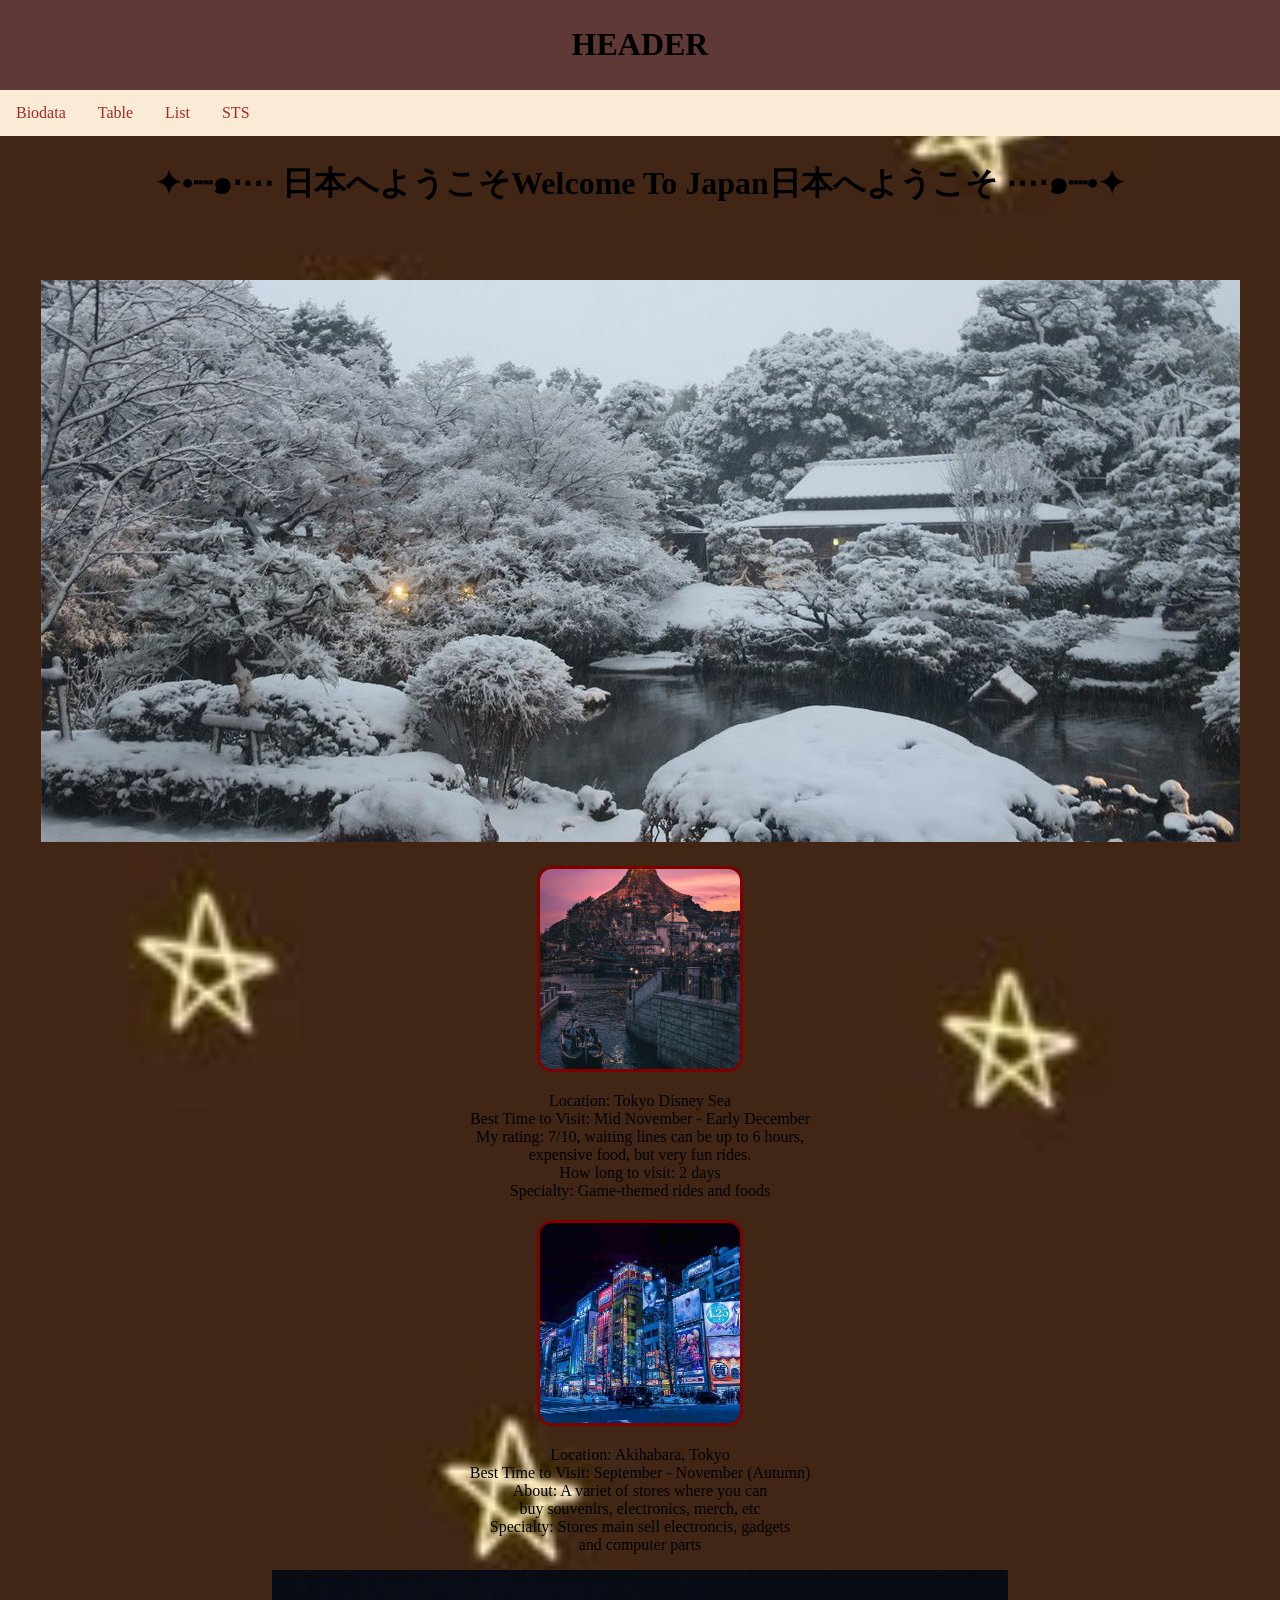
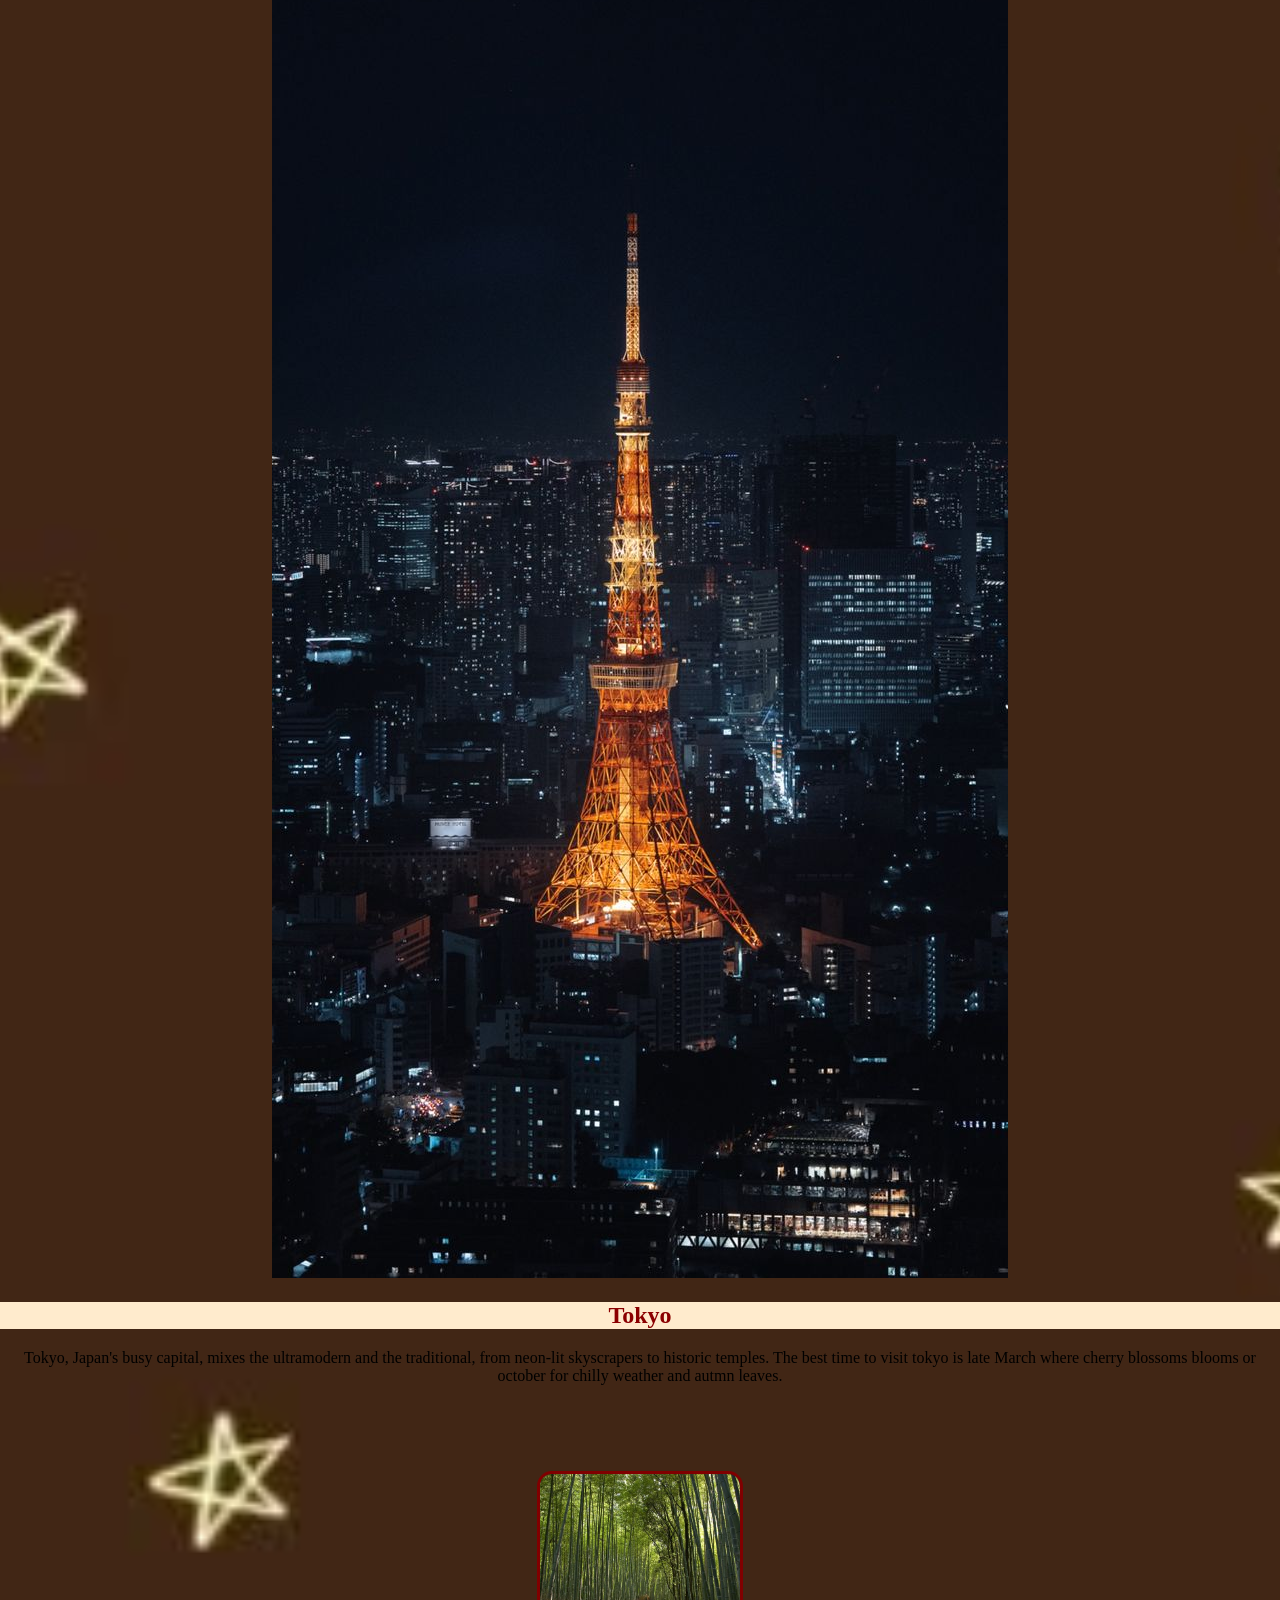
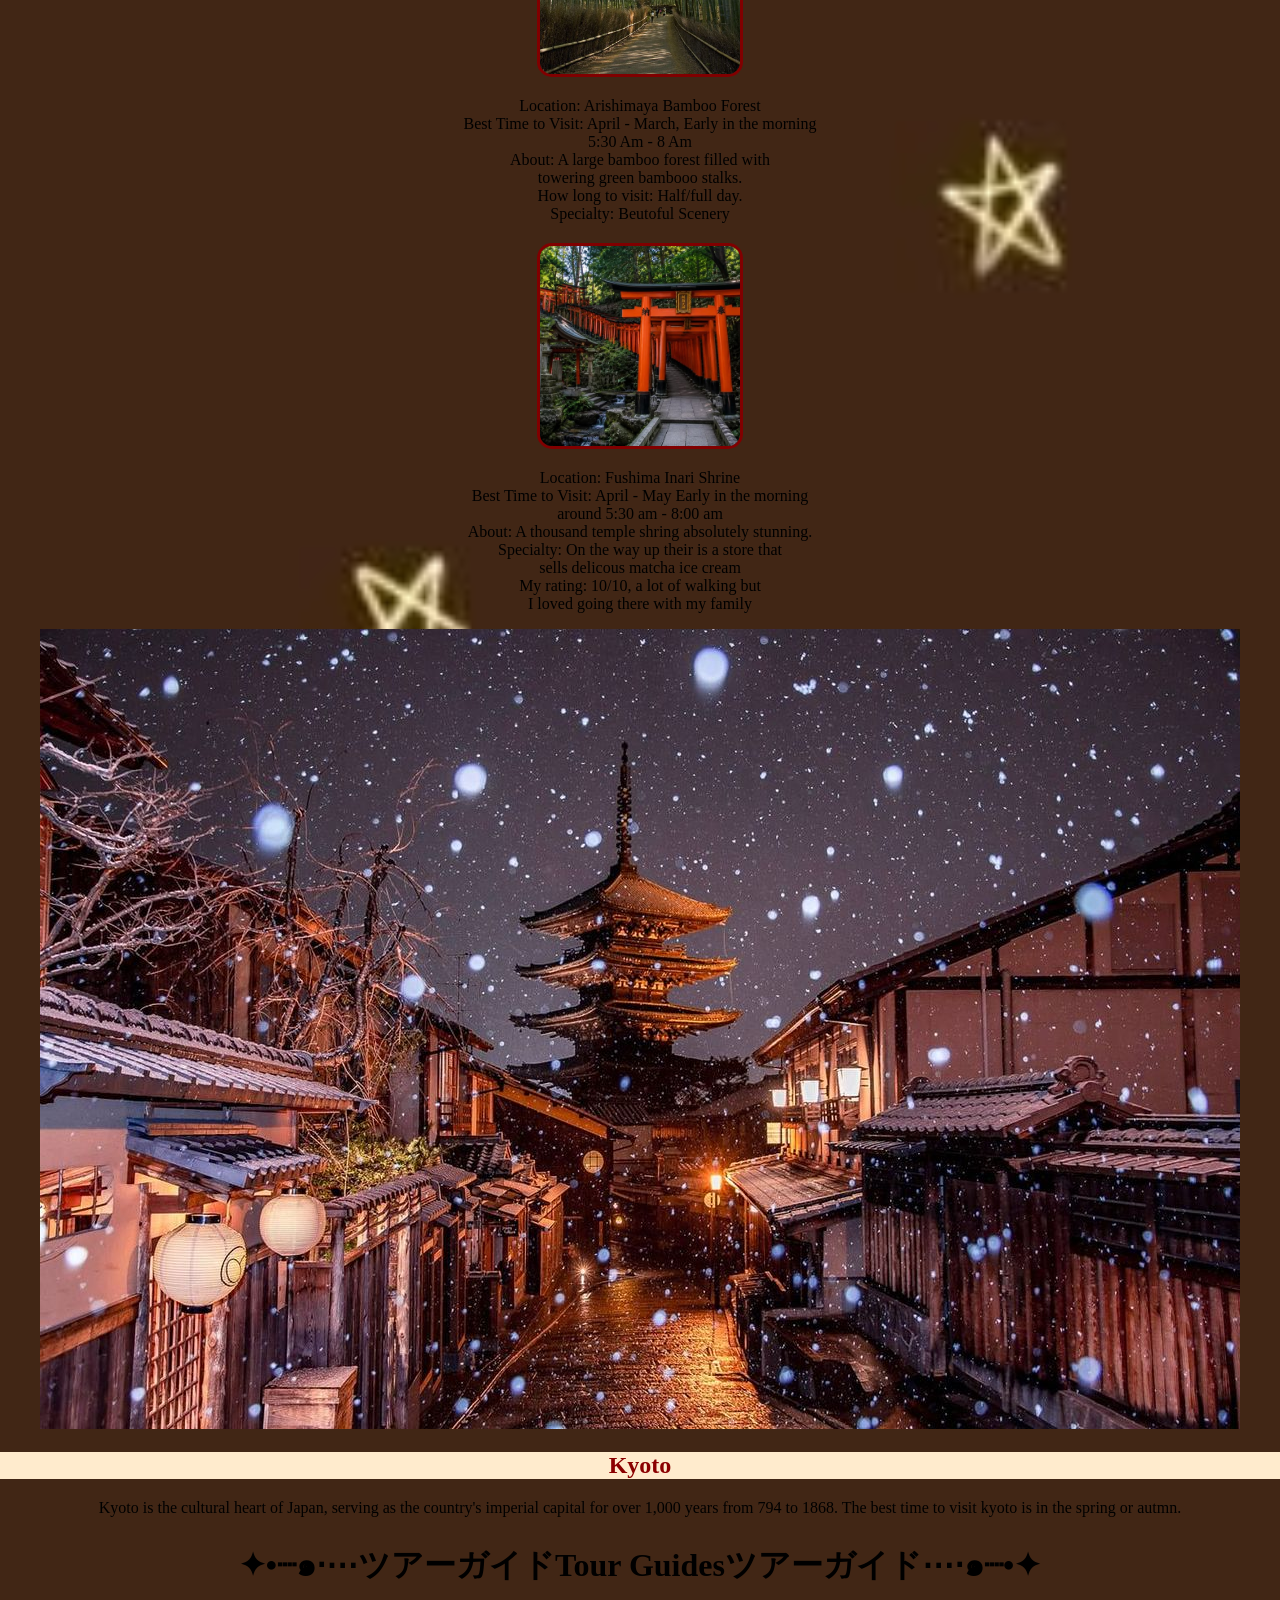
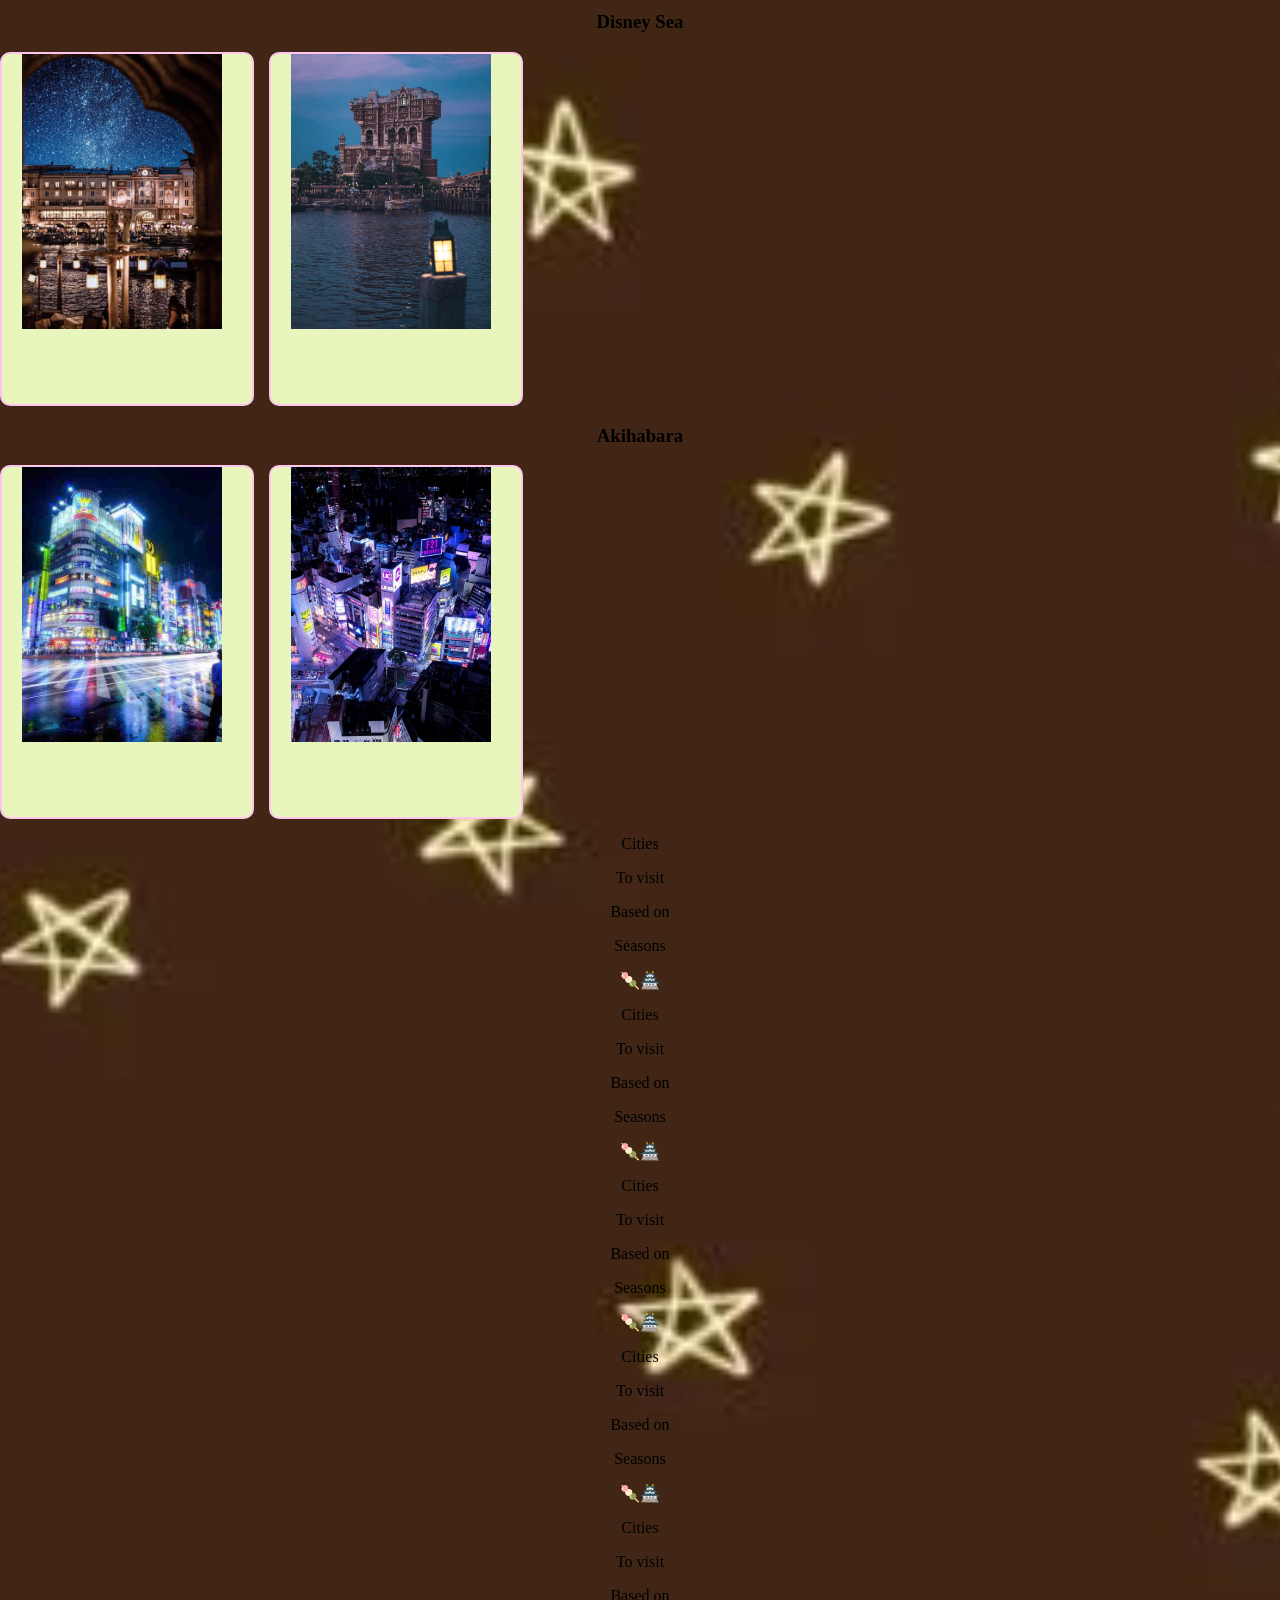
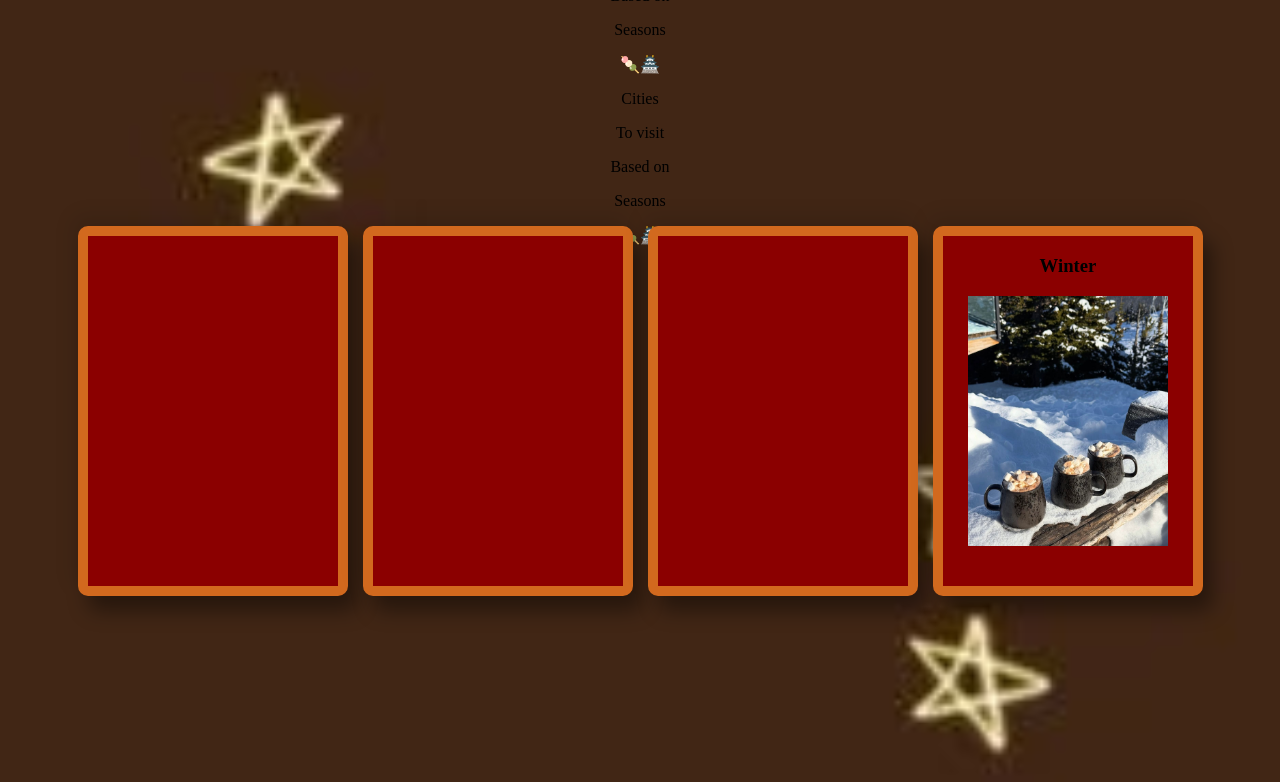
==== STS_92_6.html @ b83f10e2 "Add files via upload" ====
<!DOCTYPE html>
<html>
       <head>
        <title>Layout Website</title>
        <link rel="stylesheet" href="index.css">
    </head>
    <body>
        <!-- Membuat Header -->
        <div class="header">
            <h1>HEADER</h1>
        </div>
        <!-- Membuat menu/navigator bar -->
         <div class="topnav">
            <a href="index.html">Biodata</a>
            <a href="table2.html">Table</a>
            <a href="list.html">List</a>
            <a href="STS_92_6.html">STS</a>
         </div>
         <!-- Membuat content -->
           <head>
    <head>
        <title>Wisata Luar Negeri</title>
        <link rel="stylesheet" href="index.css">
    </head>
    <body>
        <center>
            <div class="text-container">
            <div class="scrolling">
            <h1 class="a">✦•┈๑⋅⋯ 日本へようこそWelcome To Japan日本へようこそ ⋯⋅๑┈•✦</h1>
            </div>
            </div>
            <div class="extra"></div>
            <div class="Japan">
                <img src="tokyosnow.jpg">
            </div>
            <div class="tokyo">
                <div class="placecards">
                    <div class="extra2"></div>
                   <div class="disney">
                
                <div class="foto">
                    <img src="disneyc2.jpg" class="top">
                    <Img src="disneycfood.jpg" class="bottom">
                </div>
                <p>
                    Location: Tokyo Disney Sea<br>
                    Best Time to Visit: Mid November - Early December <br>
                    My rating: 7/10, waiting lines can be up to 6 hours, <br>
                    expensive food, but very fun rides.<br>
                    How long to visit: 2 days <br>
                    Specialty: Game-themed rides and foods<br>
                </p>
            </div>
            <div class="disney">
                <div class="foto">
                    <img src="akihabara.jpg" class="top">
                    <Img src="tokyonight.jpg" class="bottom">
                </div>
                <p>
                    Location: Akihabara, Tokyo<br>
                    Best Time to Visit: September - November (Autumn) <br>
                    About: A variet of stores where you can<br>
                    buy souvenirs, electronics, merch, etc <br>
                    Specialty: Stores main sell electroncis, gadgets <br>
                    and computer parts <br>
                </p>
            </div>
                </div>
                <div class="citycontainer">
                <div class="citycards">
                <div class="cityimage">
                    <img src="tokyotower.jpg">
                </div>
                <div class="cityinfo">
                    <h2>Tokyo</h2>
                    <p class="b">Tokyo, Japan's busy capital, mixes the ultramodern and the traditional, from neon-lit skyscrapers to historic temples.
                        The best time to visit tokyo is late March where cherry blossoms blooms or october for chilly weather and autmn leaves.
                    </p>
                </div>
                </div>
                </div>
                </div>
                <div class="extra"></div>
                <div class="tokyo">
                <div class="placecards">
                    <div class="extra2"></div>
                   <div class="disney">
                
                <div class="foto">
                    <img src="bambu.jpg" class="top">
                    <Img src="bambu2.jpg" class="bottom">
                </div>
                <p>
                    Location: Arishimaya Bamboo Forest<br>
                    Best Time to Visit: April - March, Early in the morning <br>
                    5:30 Am - 8 Am <br>
                    About: A large bamboo forest filled with <br>
                    towering green bambooo stalks.<br>
                    How long to visit: Half/full day.<br>
                    Specialty: Beutoful Scenery<br>
                </p>
            </div>
            <div class="disney">
                <div class="foto">
                    <img src="inarishrine.jpg" class="top">
                    <Img src="meshrine.jpeg" class="bottom">
                </div>
                <p>
                    Location: Fushima Inari Shrine<br>
                    Best Time to Visit: April - May Early in the morning <br>
                    around 5:30 am - 8:00 am <br>
                    About: A thousand temple shring absolutely stunning.<br>
                    Specialty: On the way up their is a store that <br>
                    sells delicous matcha ice cream <br>
                    My rating: 10/10, a lot of walking but <br>
                    I loved going there with my family <br>
                </p>
            </div>
                </div>
                <div class="citycontainer">
                <div class="citycards">
                <div class="cityimage">
                    <img src="kyotonight.jpg">
                </div>
                <div class="cityinfo">
                    <h2>Kyoto</h2>
                    <p class="b">Kyoto is the cultural heart of Japan, serving as the country's imperial capital for over 1,000 years from 794 to 1868.
                        The best time to visit kyoto is in the spring or autmn.
                    </p>
                </div>
                </div>
                </div>
                </div>
            
             <div class="text-container">
            <div class="scrolling">
            <h1 class="a">✦•┈๑⋅⋯ツアーガイドTour Guidesツアーガイド⋯⋅๑┈•✦</h1>
            </div>
            </div>
            <div class="guides">
            <div class="links">
            <h3 class="c"> Disney Sea</h3>
            <div class="relative-container">
            <div class="movie">
            <div class="move">
            <img src="tourdisneyimg.jpg" class="top">
            <video autoplay muted loop playsinline src="disneytour1.mp4" type="video/mp4" class="bottom"> </video>
            </div>
           </div>
           <div class="movie">
            <div class="move">
            <img src="disneyctourimg.jpg" class="top">
            <video autoplay muted loop playsinline src="winterdisneyc.mp4" type="video/mp4" class="bottom"> </video>
            </div>
           </div>
             </div>
            </div>
            <div class="links">
            <h3 class="c"> Akihabara</h3>
            <div class="relative-container">
            <div class="movie">
            <div class="move">
            <img src="akihabarahori.jpg" class="top">
            <video autoplay muted loop playsinline src="akihabaratour2.mp4" type="video/mp4" class="bottom"> </video>
            </div>
           </div>
           <div class="movie">
            <div class="move">
            <img src="akihabarahorizontal.jpg" class="top">
            <video autoplay muted loop playsinline src="akihabaratour.mp4" type="video/mp4" class="bottom"> </video>
            </div>
           </div>
             </div>
            </div>
            </div>
            <div class="wrapper">
                <div class="marquee-text">
                    <div class="marquee-text-track">
                    <p>Cities</p>
                    <p> To visit</p>
                    <p> Based on</p>
                    <p>Seasons</p>
                    <p>🍡🏯</p>
                    <p aria-hidden="true">Cities</p>
                    <p aria-hidden="true"> To visit</p>
                    <p aria-hidden="true"> Based on</p>
                    <p aria-hidden="true">Seasons</p>
                    <p aria-hidden="true">🍡🏯</p>
                    <p aria-hidden="true">Cities</p>
                    <p aria-hidden="true"> To visit</p>
                    <p aria-hidden="true"> Based on</p>
                    <p aria-hidden="true">Seasons</p>
                    <p aria-hidden="true">🍡🏯</p>
                    <p aria-hidden="true">Cities</p>
                    <p aria-hidden="true"> To visit</p>
                    <p aria-hidden="true"> Based on</p>
                    <p aria-hidden="true">Seasons</p>
                    <p aria-hidden="true">🍡🏯</p>
                    <p aria-hidden="true">Cities</p>
                    <p aria-hidden="true"> To visit</p>
                    <p aria-hidden="true"> Based on</p>
                    <p aria-hidden="true">Seasons</p>
                    <p aria-hidden="true">🍡🏯</p>
                    <p aria-hidden="true">Cities</p>
                    <p aria-hidden="true"> To visit</p>
                    <p aria-hidden="true"> Based on</p>
                    <p aria-hidden="true">Seasons</p>
                    <p aria-hidden="true">🍡🏯</p>
                    </div>
                </div>
            </div>
            <div class="tokyo">
            <div class="parent-container">
            <div class="containment">
            <div class="card2">
                <div class="card-face-front">
                <h3 class="szn">Summer</h3>
                <img src="summerjp.jpg" alt="Summer">
                </div>
                <div class="card-face-back">
                    <h3 class="szn">Sapporo</h3>
                    <img src="sapporodbudha.jpg" alt="Budha">
                    <p class="sap">Located further in the North, Sapporo has the perfect weather for the Summer. The city comes alive in the Summer with a massive, lively outdoor beer festival in Odori Park. Feeling too hot? Try out the local favorite rich milk-based soft serve icecream. No matter how hot it is, its important to try to keep you cool. Eat your favorite dessert as you stroll through the vast Moernumo Park. </p>
                </div>
            </div>
            </div>
            <div class="containment">
            <div class="card2">
            <div class="card-face-front">
                <h3 class="szn">Spring</h3>
                <img src="springjpn.jpg" alt="Spring">
            </div>
            <div class="card-face-back">
                <h3 class="szn">Kyoto</h3>
                <img src="kyotospring.jpg" alt="kyoto">
                <p class="sap"> In the spring, plent of Kyoto's cherry blossom tree blooms. Where you can view in the Philosper's Path. The chilly,pleasent weather makes it the perfect time for a stroll. Festivals such as Miyako Odori, a famous, traditional dance festival performed by geiko and maiko as well as Yatsura Matsuri held at a shrine to pray for health and ward off evil sickness takes place. </p>
            </div>
            </div>
            </div>
            <div class="containment">
            <div class="card2">
            <div class="card-face-front">
            <h3 class="szn">Fall</h3>
                <img src="Japanautmn.jpg" alt="Autmn">
            </div>
            <div class="card-face-back">
                <h3 class="szn">Tokyo</h3>
                <img src="tokyofall.jpg" alt="fall">
                <p class="sap"> Tokyo, Japan's busy capital, is a place lit brightly by lanterns and smiles. In the autmn, festivals ranging from Kichijōji Autumn Festival with up to 11 portable shrines parading in the midst of September to Mt. Takao Autumn Leaves Festival with music performances, food stalls, and beutiful autmn mountain scenery in Late October to mid-December</p>
            </div>
            </div>
            </div>
            <div class="containment">
            <div class="card2">
            <div class="card-face-front">
                <h3 class="szn">Winter</h3>
                <img src="winter.jpg" alt="Winter">
            </div>
            <div class="card-face-back">
                <h3 class="szn">Kanazawa</h3>
                <img src="kanazawawin.jpg" alt="kanazwa">
                <p class="sap">Kanazawa's blistful winter is the best place to spend your Christmas. Play in the snow at the stunning snow-covered Enroku-en Garden or try out the delicous local delicacies such as snow crab, sweet shrimp, and yellowtail (buri) or walk through the evening lights watching the striking winter illuminations Kanazawa Castle Park. Don't forget to pack your winter coat! It's important to remain warm in this chilly wheather. </p>
            </div>
            </div>
            </div>
            </div>
            </div>
            
        </center>
    </body>
</html>
---- index.css ----
index css
*{
    box-sizing: border-box
}

h1{
    font-family: 'Times New Roman', Times, serif;
}

body{
    margin: 0;
}

/* style header */
.header{
    background-color: rgb(94, 57, 54) ;
    padding: 5px;
    text-align: center;
}
/*styke untuk menu /topnav*/
.topnav{
    overflow: hidden;
    background-color: antiquewhite;
}
/*style untu menu/topnav*/
.topnav a{
    float: left;
    display: block;
    color: brown;
    text-align: center;
    padding: 14px 16px;
    text-decoration: none;
}
.topnav a:hover{
    background-color: cornsilk;
    color:brown;
}
.column{
    float:left;
    padding:10px;
}

.column.side{
    width:25%;
}
.column.middle{
    width:50%;
}
.row::after{
    content:"";
    display: table;
    clear: both;
}
.footer{
    background-color: rgb(73, 39, 39);
    text-align:center;
    padding:10px;
}
/*biodata*/
body{
    background-image: url(brownstars.jpg);
    background-size: cover;
    background-position: center;
}
.info{
    background-color:burlywood;
    width: 750px;
    border-radius: 10px;
    text-align:left;
    display: flex;
    border:5px solid maroon;
    align-items: center;
    gap: 20px
}
div.Title{
    background-color:beige;
    width: 500px;
}
.parent-container {
  display: flex;
  flex-direction: row;
  gap: 15px; 
  justify-content: center; 
  align-items: center;
}
h2{
    color: darkred;
    background-color:blanchedalmond;
}
h1{
    font-family: Georgia, 'Times New Roman', Times, serif;
}
div.mango{
 background-color: indianred;
    height: 400px;
    width: 250px; 
  border-radius: 20px;
  border:solid 10px burlywood;
  box-shadow: 0 50px 60px rgba(0, 0, 0, 50);
  /* Always put transition on the base class */
  transition: transform 0.3s ease, box-shadow 0.3s ease, background-color 0.3s ease; 
}

div.mango img{
    height: 300px;
    width: 200px;
}
div.mango:hover{
    transform: translateY(-20px);
    box-shadow: 0 12px 24px black(0.15);
    background-color:rgba(255, 128, 96, 100);
}
div.Favfood{
    width: 500px;
    background-color:maroon;
}
p.f{
    text-decoration:underline;
    text-decoration-style:dotted;
    text-decoration-color:goldenrod;
    color:blanchedalmond;
    font-size: 30px;
    font-family:'Times New Roman', Times, serif;
}
div.yogurt{
    background-color: indianred;
    height: 400px;
    width: 250px; 
  border-radius: 20px;
  border:solid 10px burlywood;
  box-shadow: 0 50px 60px rgba(0, 0, 0, 50);
  /* Always put transition on the base class */
  transition: transform 0.3s ease, box-shadow 0.3s ease, backgroud-color 0.3s ease; 
}

div.yogurt:hover{
   transform: translateY(-20px);
  box-shadow: 0 12px 24px rgba(0, 0, 0, 0.15);
  background-color:rgba(255, 128, 96, 100);
}

div.yogurt img{
    height: 280px;
    width: 200px;
}
div.seafood{
    background-color: indianred;
    height: 400px;
    width: 250px; 
  border-radius: 20px;
  border:solid 10px burlywood;
  box-shadow: 0 50px 60px rgba(0, 0, 0, 50);
  /* Always put transition on the base class */
  transition: transform 0.3s ease, box-shadow 0.3s ease; 
}
div.seafood img{
    height:280px;
    width: 200px;
}
div.seafood:hover{
   transform: translateY(-20px);
  box-shadow: 0 12px 24px rgba(0, 0, 0, 0.15);
  background-color:rgba(255, 128, 96, 100);
}
div.drink{
    background-color: indianred;
    height: 400px;
    width: 250px; 
  border-radius: 20px;
  border:solid 10px burlywood;
  box-shadow: 0 50px 60px rgba(0, 0, 0, 50);
  /* Always put transition on the base class */
  transition: transform 0.3s ease, box-shadow 0.3s ease; 
}
div.drink img{
    height:280px;
    width: 200px;
}
div.drink:hover{
    transform: translateY(-20px);
  box-shadow: 0 12px 24px rgba(0, 0, 0, 0.15);
  background-color:rgba(255, 128, 96, 100);
}
div.hobbie{
    width: 200px;
    background-color:maroon;
    border:solid,10px,chocolate;
    border-radius: 50%;
    align-items: center;

}
div.extra{
    height: 50px;
}
.carousel{
    display: flex;
  margin:20px auto;  
  width: 90%;
  overflow-x: auto;
}
.carousel::-webkit-scrollbar{
    display:none;
}
.group{
    display: flex;
    align-items: center;
    justify-content:center;
    gap: 1cm;
    animation: spin 10s infinite linear;
    padding-right: 1cm;
}
.card{
    flex: 0 0 5cm;
    height: 250px;
    width:250px;
    background-color:khaki;
    border:solid 10px maroon;
    border-radius: 20px;
}
.card img{
    height: 190px;
    width:175px;
}
@keyframes spin{
    from{translate:0;}
    to{translate:-100%;}
}
.containment{
    height: 300px;
    display: flex;
    justify-content: center;
    align-items: center;
    background-color: rgba(0, 0, 0, 0);
}
.card2{
    width:250px; height: 350px;
    background-color:darkred;
    position:relative;  
    transform-style: preserve-3d;
    transition: transform 3s;
    cursor: pointer;
    box-shadow: 10px 15px 20px rgba(0, 0, 0, 0.4),
    -5px -10px 20px rgba(0, 0, 0, 0.1);
    border-radius:10px;
    border: solid 10px chocolate;
}
.card2 img{
    width: 200px;
    height: 250px;
}

.card2:hover{
    transform: rotateY(180deg);
}
.card-face{
    position: absolute;
    width:100%;
    height: 100%;
    backface-visibility: hidden;
    display: flex;
    align-items: center;
    justify-content: center;
    border-radius: 10px;
    font-size: 40px;
}
.card-face-front{
    position: absolute;
    width: 100%;
    height: 100%;
    backface-visibility: hidden;
    background: darkred;
    border-radius:10px;
}
.card-face-back{
    position: absolute;
    width: 100%;
    height: 100%;
    backface-visibility: hidden;
    background: darkred;
    transform: rotateY(180deg);
    border-radius:10px;
}
div.foto{
    margin: 20px;
    position: relative;
    width: 200px;
    height: 200px;
    overflow: hidden;
    border-radius: 15px;
    cursor: pointer;
    display:flex;
    align-items: center;
    justify-content: center;
    border: 3px solid maroon;

}

div.foto img{
    gap: 20px;
    position: absolute;
    width: 100%;
    height: 100%;
    object-fit: cover;
    object-position: center;
    transition: transform 0.5s ease, opacity 0.5s ease;
}

div.foto img.top{
    opacity: 1;
    z-index: 2;
}

div.foto:hover img.top{
    opacity: 0;
    transform: scale(1,1);
}

div.foto img.bottom{
    opacity: 0;
    z-index: 1;
}

div.foto:hover img.bottom{
    opacity: 1;
    transform: scale(1,1);
}
.movie{
    width:250px; height: 350px;
    background-color:#e8f5bd;
    border:#fdc6eb solid 2px;  
    transition: transform 3s;
    border-radius:10px;
    cursor: pointer;
  

}
.movie img{
    width: 200px;
    height: 275px;
    object-fit: cover;
    object-position: center;
    transition: transform 0.5s ease, opacity 0.5s ease;
    position: absolute;
    display:block;
    margin-left: 20px;
    margin-bottom:30px;
}
.movie video{
    position: center;
    width: 200px;
    height: 275px;
    object-fit: cover;
    position: absolute;
    margin-left: 20px;
    margin-bottom:30px;
    display: block;
}
div.movie video.bottom{
    position: absolute;
    opacity: 0;
    z-index: 1;
    transition: transform 0.5s ease, opacity 0.5s ease;
    display:block;
    
}
div.movie:hover img.top{
    opacity: 0;
}

div.movie:hover video.bottom{
    opacity: 1;
}
div.relative-container{
    position:relative;
    display:flex;
    flex-direction: row;
    gap: 15px; 
   
}

.move{
    display: absolute; 
    justify-content: center; 
    align-items: center; 
    position: absolute;
    
}
/*biodata*/

/*next thing */
ol{
    list-style-type: upper-roman;
}
table,th,td{
    border: 1px solid;
    border-collapse:collapse;
}
tr{

    background-color: chocolate;
}
table{
    width: 100%;
}
th{
    height: 30px;
    background-color: beige;
}
td{
    text-align:center;
    padding:5px;
}
tr:nth-child(even){
    background-color:rgb(209, 206, 128)
}
td:hover{
    background-color:bisque;
}
.gap{
    width:max-content;
    height:40px;
}

li.fruits:hover{
    background-color:rgb(206, 137, 34)
}

td.two{
    background-color: firebrick;
}

td.two:nth-child(odd){
    background-color:rgb(192, 134, 110)
}

td.two:hover{
    background-color:coral;
}

.Buahan{
    width:100%;
    background-color:rgb(241, 171, 121);
}

ol {
background: chocolate;
padding: 20px;
margin:10px;
}

ol li {
background: #730101;
color: rgb(253, 255, 202);
margin: 5px;
list-style-position: inside;
}

ul {
background: rgb(134, 22, 22);
padding: 20px;
margin:10px;
}

ul li{
    background: #855b32;
    color: rgb(236, 233, 190);   
    margin: 5px;
    list-style-position:inside;
}
i.fa-solid.fa-cloud{
    font-size:10px;
}
i.fas.fa-book{
    font-size:10px;
}

i.fas.fa-air-freshener{
    font-size:10px;
}
i.fas.fa-cloud-moon{
    font-size:10px;
}
i.fas.fa-dog{
    font-size:10px;
}

/*Sts*

body{
    background-image: url(blackbg.jpg);
    background-size:auto;
    background-position: center;
}

@font-face {
    font-family: "face";
    src: url(new_romantics/ROMANTIC.TTF);
}

@font-face {
    font-family: "pixel";
    src: url(EnkaDotMincho24/EnkaDotMincho24.ttf);
}
@font-face {
    font-family: "Cityname";
    src: url(symphonie-calligraphy-demo/SymphonieCalligraphyDEMO-Regular.otf);
}
@font-face {
    font-family: "fancy";
    src: url(fancycursive/MarketingDisparitiesDemoRegular-m27a9.ttf)
}

.Japan{
 width: 95%;
 height:200px;
 justify-content: center;
 align-items: center;
}
.Japan img{
    width:100%;
    height:100%;
    border: solid 5px rgb(227, 224, 224);
    object-fit: cover;
}
h1.a{
    font-family: "pixel" ;
    color:#010108;
}
.scrolling {
	position: relative;
	width: 100%;
	height: 50px;
	overflow: hidden;
	margin-top: 50px;
}
.scrolling h1 {
	position: absolute;
	margin: 0;
	padding: 0;
	text-align: right;
	line-height: 50px;
	transform: translateX(100%);
	animation: scrolling 12s linear infinite;
}
@keyframes scrolling {
	0% {
		transform: translateX(140%);
	}
	100% {
		transform: translateX(-100%);
	}
}
.text-container{
    background-color: rgb(210, 216, 220);
}
.extra{
    height: 25px;
}

div.foto{
    margin: 20px;
    position: relative;
    width: 150px;
    height: 150px;
    overflow: hidden;
    border-radius: 15px;
    cursor: pointer;
    display:flex;
    align-items: center;
    justify-content: center;
    border: 3px solid rgb(28, 28, 28);

}

div.foto img{
    gap: 20px;
    position: absolute;
    width: 100%;
    height: 100%;
    object-fit: cover;
    object-position: center;
    transition: transform 0.5s ease, opacity 0.5s ease;
}

div.foto img.top{
    opacity: 1;
    z-index: 2;
}

div.foto:hover img.top{
    opacity: 0;
    transform: scale(1,1);
}

div.foto img.bottom{
    opacity: 0;
    z-index: 1;
}

div.foto:hover img.bottom{
    opacity: 1;
    transform: scale(1,1);
}
div.disney{
    background-image:url(cardbg.jpg);
    background-size:auto;
    width: 600px;
    height: 200px;
    border-radius: 10px;
    text-align:left;
    display: flex;
    border:5px solid rgb(30, 30, 30);
    align-items: center;
    margin-top:25px;
    justify-content: center;
}
.placecards{
    text-align: left;
    height: 500px;
    width: 700px;
}
.tokyo{
    height: 500px;
    width:1200px;
    background-color: rgb(211, 212, 214,50%);
    justify-content: center;
    align-items: center;
    margin-top:20px;
    display: flex;
    flex-direction: row;
}
.extra2{
    height: 5px;
}
.cityimage{
    height: 300px;
    width: 250px;
    align-items: center;
    justify-content: center;
    display:flex;
    position:relative;
    z-index:1;
}   
.cityimage img{
    height: 300px;
    width: 250px;
}
h2{
    font-family: "cityname";
    color:aliceblue;
}
.citycontainer{
    display: flex;
    height: 450px;
    width: 300px;
    position: relative;
    flex-wrap:wrap;
    padding: 10px;
}
.citycards{
    height: 300px;
    width:250px;
    position: relative;
    background:#010108;
    margin: 30px 10px;
    padding: 30px 15px;
    display: flex;
    align-items: center;
    flex-direction: column;
    transition: 0.5s ease-in-out;
}
.citycards:hover{
    height: 500px;
}
p.b{
    color:aliceblue
}
div.relative-container{
    position:relative;
    display:flex;
    flex-direction: row;
    gap: 15px; 
}
.cityinfo{
    position: relative;
    margin-top:-140px;
    padding: 10px 15px;
    text-align: center;
    color:#111;
    visibility: hidden;
    opacity:0;
    transition: 0.5s ease-in-out;
}
.citycards:hover .cityinfo{
    visibility:visible;
    opacity:1;
    margin-top: -20px;
    transition-delay:0.3s;

}
.links{
    text-align: center;
    height: 500px;
    width: 700px;
    display:grid;
    align-items: center;
    justify-content:center;
}
.movie{
    width:450px; height: 150px;
    border:#050003 solid 2px;  
    transition: transform 3s;
    border-radius:10px;
    cursor: pointer;
}
.movie img{
  width:425px; height: 125px;
    object-fit: cover;
    object-position: center;
    transition: transform 0.5s ease, opacity 0.5s ease;
    position: absolute;
    display:block;
    margin-left: 12px;
    margin-top:10px;
}
.movie video{
    position: center;
    width:425px; height: 125px;
    object-fit: cover;
    position: absolute;
    display: block;
    margin-left: 12px;
    margin-top:10px;
}
div.movie video.bottom{
    position: absolute;
    opacity: 0;
    z-index: 1;
    transition: transform 0.5s ease, opacity 0.5s ease;
    display:block;
    
}
div.movie:hover img.top{
    opacity: 0;
}

div.movie:hover video.bottom{
    opacity: 1;
}
div.relative-container{
    position:relative;
    display:grid;
    gap:20px;
}
.move{
    display: absolute; 
    justify-content: center; 
    align-items: center; 
    position: absolute;
    
}
.links{
    height:400px;
    width: 800px;

}
.guides{
    height: 420px;
    width:1200px;
    background-color: rgb(211, 212, 214,50%);
    justify-content: center;
    align-items: center;
    margin-top:20px;
    display: flex;
    flex-direction: row;
}
h3.c{
    background-color:rgba(8, 8, 8, 0.379);
    font-family:"fancy";
}
.wrapper{
    padding:0.8rem 0px;
    color: rgb(253, 253, 253);
    font-size:15px;
}
.marquee-text p{
    border: 2px solid white;
    padding: 0.5rem 0.8rem; 
    background-color: rgb(0, 0, 0);
    font-family: "pixel";
}
.marquee-text {
    overflow:clip;
    background-color:rgba(20, 20, 20, 0.80);
    height: 60px;
}
.marquee-text-track{
    display: flex;
    gap: 1cm;
    animation: marquee-move-text 12s linear infinite;
    width:max-content;
    padding-left:0.5rem;
}
@keyframes marquee-move-text{
    to {
        transform:translateX(-50%)
    }
}
.containment{
    height: 400px;
    display: flex;
    justify-content: center;
    align-items: center;
    background-color: rgba(0, 0, 0, 0); 
    gap: 5cm;
}
.card2{
    width:250px; height: 350px;
    background-image: url(sznsbg.jpg);
    background-size: cover;
    background-position: center;
    position:relative;  
    transform-style: preserve-3d;
    transition: transform 3s;
    cursor: pointer;
    box-shadow: 10px 15px 20px rgba(0, 0, 0, 0.4),
    -5px -10px 20px rgba(0, 0, 0, 0.1);
    border: solid 10px rgb(62, 61, 61);
}
.card-face-back img{
    width: 200px;
    height: 150px;
    background-position:cover;
}
.card-face-front img{
    width: 200px;
    height: 275px;
    background-position:cover;
}
.parent-container {
  display: flex;
  flex-direction: row;
  gap: 25px; 
  justify-content: center; 
  align-items: center;
}
.card2:hover{
    transform: rotateY(180deg);
}
.card-face{
    position: absolute;
    width:100%;
    height: 100%;
    backface-visibility: hidden;
    display: flex;
    align-items: center;
    justify-content: center;
    font-size: 40px;
}
.card-face-front{
    position: absolute;
    width: 100%;
    height: 100%;
    backface-visibility: hidden;
    background-image: url(sznsbg.jpg);
    background-size: cover;
    background-position: center;
}
.card-face-back{
    position: absolute;
    width: 100%;
    height: 100%;
    backface-visibility: hidden;
    background-image: url(sznsbg.jpg);
    background-size: cover;
    background-position: center;
    transform: rotateY(180deg);
}
h3.szn{
    background-color:rgba(249, 249, 249, 0.559);
    font-family:"cityname";
    width: 200px;
}
p.sap{
    font-family:"pixel";
    background-color:rgba(105, 102, 102, 0.74);
    border: 2px solid white;
    width: 200px;
    font-size:10px;
}
---- index.css ----
index css
*{
    box-sizing: border-box
}

h1{
    font-family: 'Times New Roman', Times, serif;
}

body{
    margin: 0;
}

/* style header */
.header{
    background-color: rgb(94, 57, 54) ;
    padding: 5px;
    text-align: center;
}
/*styke untuk menu /topnav*/
.topnav{
    overflow: hidden;
    background-color: antiquewhite;
}
/*style untu menu/topnav*/
.topnav a{
    float: left;
    display: block;
    color: brown;
    text-align: center;
    padding: 14px 16px;
    text-decoration: none;
}
.topnav a:hover{
    background-color: cornsilk;
    color:brown;
}
.column{
    float:left;
    padding:10px;
}

.column.side{
    width:25%;
}
.column.middle{
    width:50%;
}
.row::after{
    content:"";
    display: table;
    clear: both;
}
.footer{
    background-color: rgb(73, 39, 39);
    text-align:center;
    padding:10px;
}
/*biodata*/
body{
    background-image: url(brownstars.jpg);
    background-size: cover;
    background-position: center;
}
.info{
    background-color:burlywood;
    width: 750px;
    border-radius: 10px;
    text-align:left;
    display: flex;
    border:5px solid maroon;
    align-items: center;
    gap: 20px
}
div.Title{
    background-color:beige;
    width: 500px;
}
.parent-container {
  display: flex;
  flex-direction: row;
  gap: 15px; 
  justify-content: center; 
  align-items: center;
}
h2{
    color: darkred;
    background-color:blanchedalmond;
}
h1{
    font-family: Georgia, 'Times New Roman', Times, serif;
}
div.mango{
 background-color: indianred;
    height: 400px;
    width: 250px; 
  border-radius: 20px;
  border:solid 10px burlywood;
  box-shadow: 0 50px 60px rgba(0, 0, 0, 50);
  /* Always put transition on the base class */
  transition: transform 0.3s ease, box-shadow 0.3s ease, background-color 0.3s ease; 
}

div.mango img{
    height: 300px;
    width: 200px;
}
div.mango:hover{
    transform: translateY(-20px);
    box-shadow: 0 12px 24px black(0.15);
    background-color:rgba(255, 128, 96, 100);
}
div.Favfood{
    width: 500px;
    background-color:maroon;
}
p.f{
    text-decoration:underline;
    text-decoration-style:dotted;
    text-decoration-color:goldenrod;
    color:blanchedalmond;
    font-size: 30px;
    font-family:'Times New Roman', Times, serif;
}
div.yogurt{
    background-color: indianred;
    height: 400px;
    width: 250px; 
  border-radius: 20px;
  border:solid 10px burlywood;
  box-shadow: 0 50px 60px rgba(0, 0, 0, 50);
  /* Always put transition on the base class */
  transition: transform 0.3s ease, box-shadow 0.3s ease, backgroud-color 0.3s ease; 
}

div.yogurt:hover{
   transform: translateY(-20px);
  box-shadow: 0 12px 24px rgba(0, 0, 0, 0.15);
  background-color:rgba(255, 128, 96, 100);
}

div.yogurt img{
    height: 280px;
    width: 200px;
}
div.seafood{
    background-color: indianred;
    height: 400px;
    width: 250px; 
  border-radius: 20px;
  border:solid 10px burlywood;
  box-shadow: 0 50px 60px rgba(0, 0, 0, 50);
  /* Always put transition on the base class */
  transition: transform 0.3s ease, box-shadow 0.3s ease; 
}
div.seafood img{
    height:280px;
    width: 200px;
}
div.seafood:hover{
   transform: translateY(-20px);
  box-shadow: 0 12px 24px rgba(0, 0, 0, 0.15);
  background-color:rgba(255, 128, 96, 100);
}
div.drink{
    background-color: indianred;
    height: 400px;
    width: 250px; 
  border-radius: 20px;
  border:solid 10px burlywood;
  box-shadow: 0 50px 60px rgba(0, 0, 0, 50);
  /* Always put transition on the base class */
  transition: transform 0.3s ease, box-shadow 0.3s ease; 
}
div.drink img{
    height:280px;
    width: 200px;
}
div.drink:hover{
    transform: translateY(-20px);
  box-shadow: 0 12px 24px rgba(0, 0, 0, 0.15);
  background-color:rgba(255, 128, 96, 100);
}
div.hobbie{
    width: 200px;
    background-color:maroon;
    border:solid,10px,chocolate;
    border-radius: 50%;
    align-items: center;

}
div.extra{
    height: 50px;
}
.carousel{
    display: flex;
  margin:20px auto;  
  width: 90%;
  overflow-x: auto;
}
.carousel::-webkit-scrollbar{
    display:none;
}
.group{
    display: flex;
    align-items: center;
    justify-content:center;
    gap: 1cm;
    animation: spin 10s infinite linear;
    padding-right: 1cm;
}
.card{
    flex: 0 0 5cm;
    height: 250px;
    width:250px;
    background-color:khaki;
    border:solid 10px maroon;
    border-radius: 20px;
}
.card img{
    height: 190px;
    width:175px;
}
@keyframes spin{
    from{translate:0;}
    to{translate:-100%;}
}
.containment{
    height: 300px;
    display: flex;
    justify-content: center;
    align-items: center;
    background-color: rgba(0, 0, 0, 0);
}
.card2{
    width:250px; height: 350px;
    background-color:darkred;
    position:relative;  
    transform-style: preserve-3d;
    transition: transform 3s;
    cursor: pointer;
    box-shadow: 10px 15px 20px rgba(0, 0, 0, 0.4),
    -5px -10px 20px rgba(0, 0, 0, 0.1);
    border-radius:10px;
    border: solid 10px chocolate;
}
.card2 img{
    width: 200px;
    height: 250px;
}

.card2:hover{
    transform: rotateY(180deg);
}
.card-face{
    position: absolute;
    width:100%;
    height: 100%;
    backface-visibility: hidden;
    display: flex;
    align-items: center;
    justify-content: center;
    border-radius: 10px;
    font-size: 40px;
}
.card-face-front{
    position: absolute;
    width: 100%;
    height: 100%;
    backface-visibility: hidden;
    background: darkred;
    border-radius:10px;
}
.card-face-back{
    position: absolute;
    width: 100%;
    height: 100%;
    backface-visibility: hidden;
    background: darkred;
    transform: rotateY(180deg);
    border-radius:10px;
}
div.foto{
    margin: 20px;
    position: relative;
    width: 200px;
    height: 200px;
    overflow: hidden;
    border-radius: 15px;
    cursor: pointer;
    display:flex;
    align-items: center;
    justify-content: center;
    border: 3px solid maroon;

}

div.foto img{
    gap: 20px;
    position: absolute;
    width: 100%;
    height: 100%;
    object-fit: cover;
    object-position: center;
    transition: transform 0.5s ease, opacity 0.5s ease;
}

div.foto img.top{
    opacity: 1;
    z-index: 2;
}

div.foto:hover img.top{
    opacity: 0;
    transform: scale(1,1);
}

div.foto img.bottom{
    opacity: 0;
    z-index: 1;
}

div.foto:hover img.bottom{
    opacity: 1;
    transform: scale(1,1);
}
.movie{
    width:250px; height: 350px;
    background-color:#e8f5bd;
    border:#fdc6eb solid 2px;  
    transition: transform 3s;
    border-radius:10px;
    cursor: pointer;
  

}
.movie img{
    width: 200px;
    height: 275px;
    object-fit: cover;
    object-position: center;
    transition: transform 0.5s ease, opacity 0.5s ease;
    position: absolute;
    display:block;
    margin-left: 20px;
    margin-bottom:30px;
}
.movie video{
    position: center;
    width: 200px;
    height: 275px;
    object-fit: cover;
    position: absolute;
    margin-left: 20px;
    margin-bottom:30px;
    display: block;
}
div.movie video.bottom{
    position: absolute;
    opacity: 0;
    z-index: 1;
    transition: transform 0.5s ease, opacity 0.5s ease;
    display:block;
    
}
div.movie:hover img.top{
    opacity: 0;
}

div.movie:hover video.bottom{
    opacity: 1;
}
div.relative-container{
    position:relative;
    display:flex;
    flex-direction: row;
    gap: 15px; 
   
}

.move{
    display: absolute; 
    justify-content: center; 
    align-items: center; 
    position: absolute;
    
}
/*biodata*/

/*next thing */
ol{
    list-style-type: upper-roman;
}
table,th,td{
    border: 1px solid;
    border-collapse:collapse;
}
tr{

    background-color: chocolate;
}
table{
    width: 100%;
}
th{
    height: 30px;
    background-color: beige;
}
td{
    text-align:center;
    padding:5px;
}
tr:nth-child(even){
    background-color:rgb(209, 206, 128)
}
td:hover{
    background-color:bisque;
}
.gap{
    width:max-content;
    height:40px;
}

li.fruits:hover{
    background-color:rgb(206, 137, 34)
}

td.two{
    background-color: firebrick;
}

td.two:nth-child(odd){
    background-color:rgb(192, 134, 110)
}

td.two:hover{
    background-color:coral;
}

.Buahan{
    width:100%;
    background-color:rgb(241, 171, 121);
}

ol {
background: chocolate;
padding: 20px;
margin:10px;
}

ol li {
background: #730101;
color: rgb(253, 255, 202);
margin: 5px;
list-style-position: inside;
}

ul {
background: rgb(134, 22, 22);
padding: 20px;
margin:10px;
}

ul li{
    background: #855b32;
    color: rgb(236, 233, 190);   
    margin: 5px;
    list-style-position:inside;
}
i.fa-solid.fa-cloud{
    font-size:10px;
}
i.fas.fa-book{
    font-size:10px;
}

i.fas.fa-air-freshener{
    font-size:10px;
}
i.fas.fa-cloud-moon{
    font-size:10px;
}
i.fas.fa-dog{
    font-size:10px;
}

/*Sts*

body{
    background-image: url(blackbg.jpg);
    background-size:auto;
    background-position: center;
}

@font-face {
    font-family: "face";
    src: url(new_romantics/ROMANTIC.TTF);
}

@font-face {
    font-family: "pixel";
    src: url(EnkaDotMincho24/EnkaDotMincho24.ttf);
}
@font-face {
    font-family: "Cityname";
    src: url(symphonie-calligraphy-demo/SymphonieCalligraphyDEMO-Regular.otf);
}
@font-face {
    font-family: "fancy";
    src: url(fancycursive/MarketingDisparitiesDemoRegular-m27a9.ttf)
}

.Japan{
 width: 95%;
 height:200px;
 justify-content: center;
 align-items: center;
}
.Japan img{
    width:100%;
    height:100%;
    border: solid 5px rgb(227, 224, 224);
    object-fit: cover;
}
h1.a{
    font-family: "pixel" ;
    color:#010108;
}
.scrolling {
	position: relative;
	width: 100%;
	height: 50px;
	overflow: hidden;
	margin-top: 50px;
}
.scrolling h1 {
	position: absolute;
	margin: 0;
	padding: 0;
	text-align: right;
	line-height: 50px;
	transform: translateX(100%);
	animation: scrolling 12s linear infinite;
}
@keyframes scrolling {
	0% {
		transform: translateX(140%);
	}
	100% {
		transform: translateX(-100%);
	}
}
.text-container{
    background-color: rgb(210, 216, 220);
}
.extra{
    height: 25px;
}

div.foto{
    margin: 20px;
    position: relative;
    width: 150px;
    height: 150px;
    overflow: hidden;
    border-radius: 15px;
    cursor: pointer;
    display:flex;
    align-items: center;
    justify-content: center;
    border: 3px solid rgb(28, 28, 28);

}

div.foto img{
    gap: 20px;
    position: absolute;
    width: 100%;
    height: 100%;
    object-fit: cover;
    object-position: center;
    transition: transform 0.5s ease, opacity 0.5s ease;
}

div.foto img.top{
    opacity: 1;
    z-index: 2;
}

div.foto:hover img.top{
    opacity: 0;
    transform: scale(1,1);
}

div.foto img.bottom{
    opacity: 0;
    z-index: 1;
}

div.foto:hover img.bottom{
    opacity: 1;
    transform: scale(1,1);
}
div.disney{
    background-image:url(cardbg.jpg);
    background-size:auto;
    width: 600px;
    height: 200px;
    border-radius: 10px;
    text-align:left;
    display: flex;
    border:5px solid rgb(30, 30, 30);
    align-items: center;
    margin-top:25px;
    justify-content: center;
}
.placecards{
    text-align: left;
    height: 500px;
    width: 700px;
}
.tokyo{
    height: 500px;
    width:1200px;
    background-color: rgb(211, 212, 214,50%);
    justify-content: center;
    align-items: center;
    margin-top:20px;
    display: flex;
    flex-direction: row;
}
.extra2{
    height: 5px;
}
.cityimage{
    height: 300px;
    width: 250px;
    align-items: center;
    justify-content: center;
    display:flex;
    position:relative;
    z-index:1;
}   
.cityimage img{
    height: 300px;
    width: 250px;
}
h2{
    font-family: "cityname";
    color:aliceblue;
}
.citycontainer{
    display: flex;
    height: 450px;
    width: 300px;
    position: relative;
    flex-wrap:wrap;
    padding: 10px;
}
.citycards{
    height: 300px;
    width:250px;
    position: relative;
    background:#010108;
    margin: 30px 10px;
    padding: 30px 15px;
    display: flex;
    align-items: center;
    flex-direction: column;
    transition: 0.5s ease-in-out;
}
.citycards:hover{
    height: 500px;
}
p.b{
    color:aliceblue
}
div.relative-container{
    position:relative;
    display:flex;
    flex-direction: row;
    gap: 15px; 
}
.cityinfo{
    position: relative;
    margin-top:-140px;
    padding: 10px 15px;
    text-align: center;
    color:#111;
    visibility: hidden;
    opacity:0;
    transition: 0.5s ease-in-out;
}
.citycards:hover .cityinfo{
    visibility:visible;
    opacity:1;
    margin-top: -20px;
    transition-delay:0.3s;

}
.links{
    text-align: center;
    height: 500px;
    width: 700px;
    display:grid;
    align-items: center;
    justify-content:center;
}
.movie{
    width:450px; height: 150px;
    border:#050003 solid 2px;  
    transition: transform 3s;
    border-radius:10px;
    cursor: pointer;
}
.movie img{
  width:425px; height: 125px;
    object-fit: cover;
    object-position: center;
    transition: transform 0.5s ease, opacity 0.5s ease;
    position: absolute;
    display:block;
    margin-left: 12px;
    margin-top:10px;
}
.movie video{
    position: center;
    width:425px; height: 125px;
    object-fit: cover;
    position: absolute;
    display: block;
    margin-left: 12px;
    margin-top:10px;
}
div.movie video.bottom{
    position: absolute;
    opacity: 0;
    z-index: 1;
    transition: transform 0.5s ease, opacity 0.5s ease;
    display:block;
    
}
div.movie:hover img.top{
    opacity: 0;
}

div.movie:hover video.bottom{
    opacity: 1;
}
div.relative-container{
    position:relative;
    display:grid;
    gap:20px;
}
.move{
    display: absolute; 
    justify-content: center; 
    align-items: center; 
    position: absolute;
    
}
.links{
    height:400px;
    width: 800px;

}
.guides{
    height: 420px;
    width:1200px;
    background-color: rgb(211, 212, 214,50%);
    justify-content: center;
    align-items: center;
    margin-top:20px;
    display: flex;
    flex-direction: row;
}
h3.c{
    background-color:rgba(8, 8, 8, 0.379);
    font-family:"fancy";
}
.wrapper{
    padding:0.8rem 0px;
    color: rgb(253, 253, 253);
    font-size:15px;
}
.marquee-text p{
    border: 2px solid white;
    padding: 0.5rem 0.8rem; 
    background-color: rgb(0, 0, 0);
    font-family: "pixel";
}
.marquee-text {
    overflow:clip;
    background-color:rgba(20, 20, 20, 0.80);
    height: 60px;
}
.marquee-text-track{
    display: flex;
    gap: 1cm;
    animation: marquee-move-text 12s linear infinite;
    width:max-content;
    padding-left:0.5rem;
}
@keyframes marquee-move-text{
    to {
        transform:translateX(-50%)
    }
}
.containment{
    height: 400px;
    display: flex;
    justify-content: center;
    align-items: center;
    background-color: rgba(0, 0, 0, 0); 
    gap: 5cm;
}
.card2{
    width:250px; height: 350px;
    background-image: url(sznsbg.jpg);
    background-size: cover;
    background-position: center;
    position:relative;  
    transform-style: preserve-3d;
    transition: transform 3s;
    cursor: pointer;
    box-shadow: 10px 15px 20px rgba(0, 0, 0, 0.4),
    -5px -10px 20px rgba(0, 0, 0, 0.1);
    border: solid 10px rgb(62, 61, 61);
}
.card-face-back img{
    width: 200px;
    height: 150px;
    background-position:cover;
}
.card-face-front img{
    width: 200px;
    height: 275px;
    background-position:cover;
}
.parent-container {
  display: flex;
  flex-direction: row;
  gap: 25px; 
  justify-content: center; 
  align-items: center;
}
.card2:hover{
    transform: rotateY(180deg);
}
.card-face{
    position: absolute;
    width:100%;
    height: 100%;
    backface-visibility: hidden;
    display: flex;
    align-items: center;
    justify-content: center;
    font-size: 40px;
}
.card-face-front{
    position: absolute;
    width: 100%;
    height: 100%;
    backface-visibility: hidden;
    background-image: url(sznsbg.jpg);
    background-size: cover;
    background-position: center;
}
.card-face-back{
    position: absolute;
    width: 100%;
    height: 100%;
    backface-visibility: hidden;
    background-image: url(sznsbg.jpg);
    background-size: cover;
    background-position: center;
    transform: rotateY(180deg);
}
h3.szn{
    background-color:rgba(249, 249, 249, 0.559);
    font-family:"cityname";
    width: 200px;
}
p.sap{
    font-family:"pixel";
    background-color:rgba(105, 102, 102, 0.74);
    border: 2px solid white;
    width: 200px;
    font-size:10px;
}
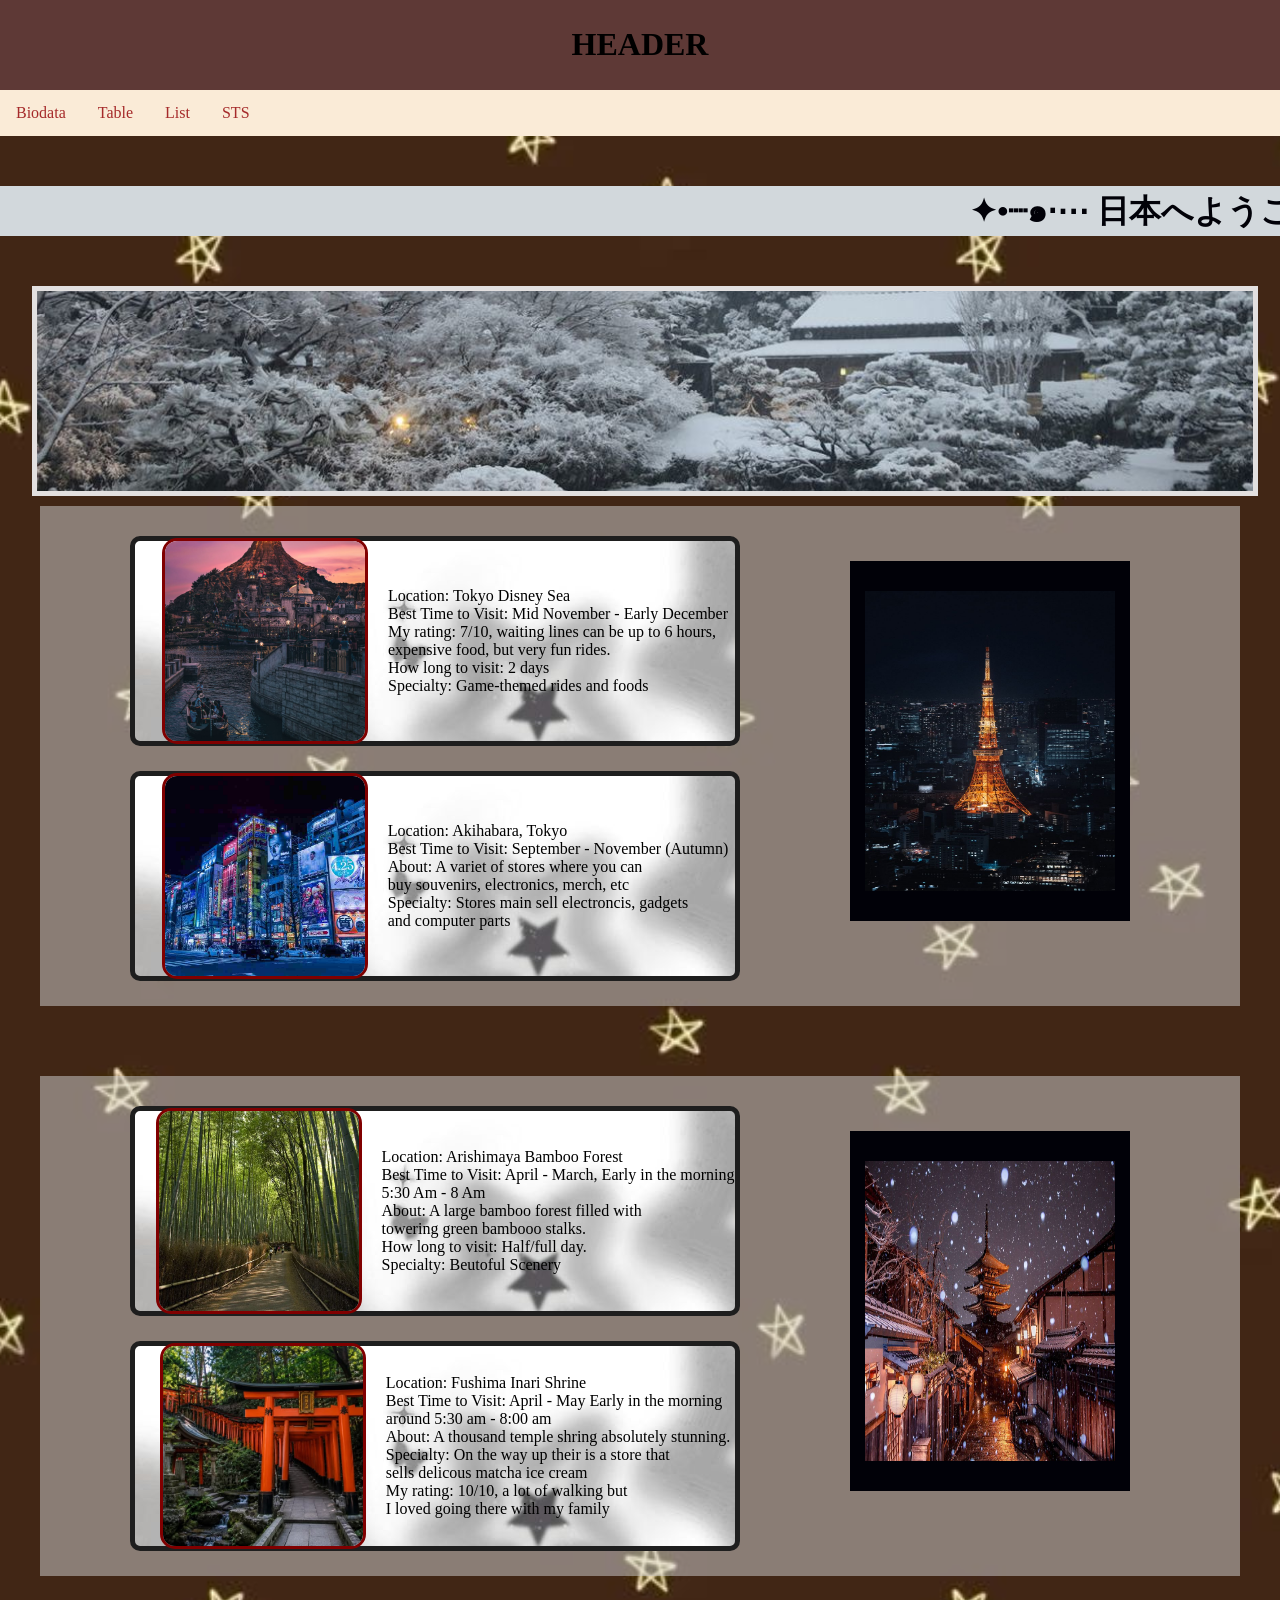
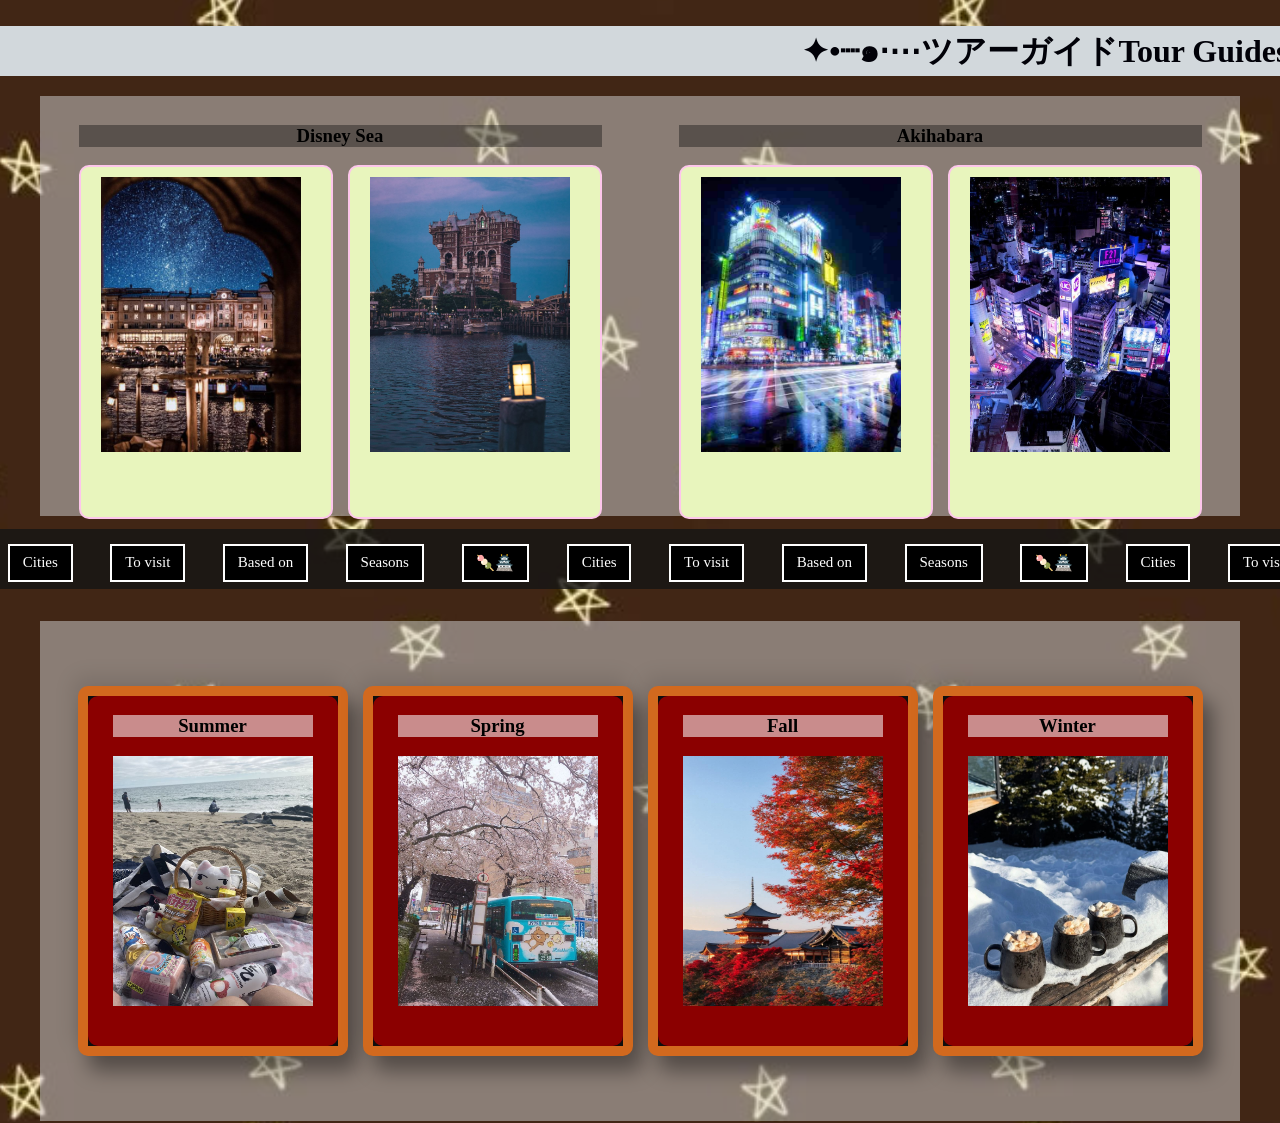
==== commit 652906bd: "Update STS_92_6.html" ====
--- a/STS_92_6.html
+++ b/STS_92_6.html
@@ -4,6 +4,410 @@
         <title>Layout Website</title>
         <link rel="stylesheet" href="index.css">
     </head>
+       <style>
+              body{
+    background-image: url(blackbg.jpg);
+    background-size:auto;
+    background-position: center;
+}
+
+@font-face {
+    font-family: "face";
+    src: url(new_romantics/ROMANTIC.TTF);
+}
+
+@font-face {
+    font-family: "pixel";
+    src: url(EnkaDotMincho24/EnkaDotMincho24.ttf);
+}
+@font-face {
+    font-family: "Cityname";
+    src: url(symphonie-calligraphy-demo/SymphonieCalligraphyDEMO-Regular.otf);
+}
+@font-face {
+    font-family: "fancy";
+    src: url(fancycursive/MarketingDisparitiesDemoRegular-m27a9.ttf)
+}
+
+.Japan{
+ width: 95%;
+ height:200px;
+ justify-content: center;
+ align-items: center;
+}
+.Japan img{
+    width:100%;
+    height:100%;
+    border: solid 5px rgb(227, 224, 224);
+    object-fit: cover;
+}
+h1.a{
+    font-family: "pixel" ;
+    color:#010108;
+}
+.scrolling {
+	position: relative;
+	width: 100%;
+	height: 50px;
+	overflow: hidden;
+	margin-top: 50px;
+}
+.scrolling h1 {
+	position: absolute;
+	margin: 0;
+	padding: 0;
+	text-align: right;
+	line-height: 50px;
+	transform: translateX(100%);
+	animation: scrolling 12s linear infinite;
+}
+@keyframes scrolling {
+	0% {
+		transform: translateX(140%);
+	}
+	100% {
+		transform: translateX(-100%);
+	}
+}
+.text-container{
+    background-color: rgb(210, 216, 220);
+}
+.extra{
+    height: 25px;
+}
+
+div.foto{
+    margin: 20px;
+    position: relative;
+    width: 150px;
+    height: 150px;
+    overflow: hidden;
+    border-radius: 15px;
+    cursor: pointer;
+    display:flex;
+    align-items: center;
+    justify-content: center;
+    border: 3px solid rgb(28, 28, 28);
+
+}
+
+div.foto img{
+    gap: 20px;
+    position: absolute;
+    width: 100%;
+    height: 100%;
+    object-fit: cover;
+    object-position: center;
+    transition: transform 0.5s ease, opacity 0.5s ease;
+}
+
+div.foto img.top{
+    opacity: 1;
+    z-index: 2;
+}
+
+div.foto:hover img.top{
+    opacity: 0;
+    transform: scale(1,1);
+}
+
+div.foto img.bottom{
+    opacity: 0;
+    z-index: 1;
+}
+
+div.foto:hover img.bottom{
+    opacity: 1;
+    transform: scale(1,1);
+}
+div.disney{
+    background-image:url(cardbg.jpg);
+    background-size:auto;
+    width: 600px;
+    height: 200px;
+    border-radius: 10px;
+    text-align:left;
+    display: flex;
+    border:5px solid rgb(30, 30, 30);
+    align-items: center;
+    margin-top:25px;
+    justify-content: center;
+}
+.placecards{
+    text-align: left;
+    height: 500px;
+    width: 700px;
+}
+.tokyo{
+    height: 500px;
+    width:1200px;
+    background-color: rgb(211, 212, 214,50%);
+    justify-content: center;
+    align-items: center;
+    margin-top:20px;
+    display: flex;
+    flex-direction: row;
+}
+.extra2{
+    height: 5px;
+}
+.cityimage{
+    height: 300px;
+    width: 250px;
+    align-items: center;
+    justify-content: center;
+    display:flex;
+    position:relative;
+    z-index:1;
+}   
+.cityimage img{
+    height: 300px;
+    width: 250px;
+}
+h2{
+    font-family: "cityname";
+    color:aliceblue;
+}
+.citycontainer{
+    display: flex;
+    height: 450px;
+    width: 300px;
+    position: relative;
+    flex-wrap:wrap;
+    padding: 10px;
+}
+.citycards{
+    height: 300px;
+    width:250px;
+    position: relative;
+    background:#010108;
+    margin: 30px 10px;
+    padding: 30px 15px;
+    display: flex;
+    align-items: center;
+    flex-direction: column;
+    transition: 0.5s ease-in-out;
+}
+.citycards:hover{
+    height: 500px;
+}
+p.b{
+    color:aliceblue
+}
+div.relative-container{
+    position:relative;
+    display:flex;
+    flex-direction: row;
+    gap: 15px; 
+}
+.cityinfo{
+    position: relative;
+    margin-top:-140px;
+    padding: 10px 15px;
+    text-align: center;
+    color:#111;
+    visibility: hidden;
+    opacity:0;
+    transition: 0.5s ease-in-out;
+}
+.citycards:hover .cityinfo{
+    visibility:visible;
+    opacity:1;
+    margin-top: -20px;
+    transition-delay:0.3s;
+
+}
+.links{
+    text-align: center;
+    height: 500px;
+    width: 700px;
+    display:grid;
+    align-items: center;
+    justify-content:center;
+}
+.movie{
+    width:450px; height: 150px;
+    border:#050003 solid 2px;  
+    transition: transform 3s;
+    border-radius:10px;
+    cursor: pointer;
+}
+.movie img{
+  width:425px; height: 125px;
+    object-fit: cover;
+    object-position: center;
+    transition: transform 0.5s ease, opacity 0.5s ease;
+    position: absolute;
+    display:block;
+    margin-left: 12px;
+    margin-top:10px;
+}
+.movie video{
+    position: center;
+    width:425px; height: 125px;
+    object-fit: cover;
+    position: absolute;
+    display: block;
+    margin-left: 12px;
+    margin-top:10px;
+}
+div.movie video.bottom{
+    position: absolute;
+    opacity: 0;
+    z-index: 1;
+    transition: transform 0.5s ease, opacity 0.5s ease;
+    display:block;
+    
+}
+div.movie:hover img.top{
+    opacity: 0;
+}
+
+div.movie:hover video.bottom{
+    opacity: 1;
+}
+div.relative-container{
+    position:relative;
+    display:grid;
+    gap:20px;
+}
+.move{
+    display: absolute; 
+    justify-content: center; 
+    align-items: center; 
+    position: absolute;
+    
+}
+.links{
+    height:400px;
+    width: 800px;
+
+}
+.guides{
+    height: 420px;
+    width:1200px;
+    background-color: rgb(211, 212, 214,50%);
+    justify-content: center;
+    align-items: center;
+    margin-top:20px;
+    display: flex;
+    flex-direction: row;
+}
+h3.c{
+    background-color:rgba(8, 8, 8, 0.379);
+    font-family:"fancy";
+}
+.wrapper{
+    padding:0.8rem 0px;
+    color: rgb(253, 253, 253);
+    font-size:15px;
+}
+.marquee-text p{
+    border: 2px solid white;
+    padding: 0.5rem 0.8rem; 
+    background-color: rgb(0, 0, 0);
+    font-family: "pixel";
+}
+.marquee-text {
+    overflow:clip;
+    background-color:rgba(20, 20, 20, 0.80);
+    height: 60px;
+}
+.marquee-text-track{
+    display: flex;
+    gap: 1cm;
+    animation: marquee-move-text 12s linear infinite;
+    width:max-content;
+    padding-left:0.5rem;
+}
+@keyframes marquee-move-text{
+    to {
+        transform:translateX(-50%)
+    }
+}
+.containment{
+    height: 400px;
+    display: flex;
+    justify-content: center;
+    align-items: center;
+    background-color: rgba(0, 0, 0, 0); 
+    gap: 5cm;
+}
+.card2{
+    width:250px; height: 350px;
+    background-image: url(sznsbg.jpg);
+    background-size: cover;
+    background-position: center;
+    position:relative;  
+    transform-style: preserve-3d;
+    transition: transform 3s;
+    cursor: pointer;
+    box-shadow: 10px 15px 20px rgba(0, 0, 0, 0.4),
+    -5px -10px 20px rgba(0, 0, 0, 0.1);
+    border: solid 10px rgb(62, 61, 61);
+}
+.card-face-back img{
+    width: 200px;
+    height: 150px;
+    background-position:cover;
+}
+.card-face-front img{
+    width: 200px;
+    height: 275px;
+    background-position:cover;
+}
+.parent-container {
+  display: flex;
+  flex-direction: row;
+  gap: 25px; 
+  justify-content: center; 
+  align-items: center;
+}
+.card2:hover{
+    transform: rotateY(180deg);
+}
+.card-face{
+    position: absolute;
+    width:100%;
+    height: 100%;
+    backface-visibility: hidden;
+    display: flex;
+    align-items: center;
+    justify-content: center;
+    font-size: 40px;
+}
+.card-face-front{
+    position: absolute;
+    width: 100%;
+    height: 100%;
+    backface-visibility: hidden;
+    background-image: url(sznsbg.jpg);
+    background-size: cover;
+    background-position: center;
+}
+.card-face-back{
+    position: absolute;
+    width: 100%;
+    height: 100%;
+    backface-visibility: hidden;
+    background-image: url(sznsbg.jpg);
+    background-size: cover;
+    background-position: center;
+    transform: rotateY(180deg);
+}
+h3.szn{
+    background-color:rgba(249, 249, 249, 0.559);
+    font-family:"cityname";
+    width: 200px;
+}
+p.sap{
+    font-family:"pixel";
+    background-color:rgba(105, 102, 102, 0.74);
+    border: 2px solid white;
+    width: 200px;
+    font-size:10px;
+}
+       </style>
     <body>
         <!-- Membuat Header -->
         <div class="header">
@@ -268,4 +672,4 @@
             
         </center>
     </body>
-</html>+</html>
